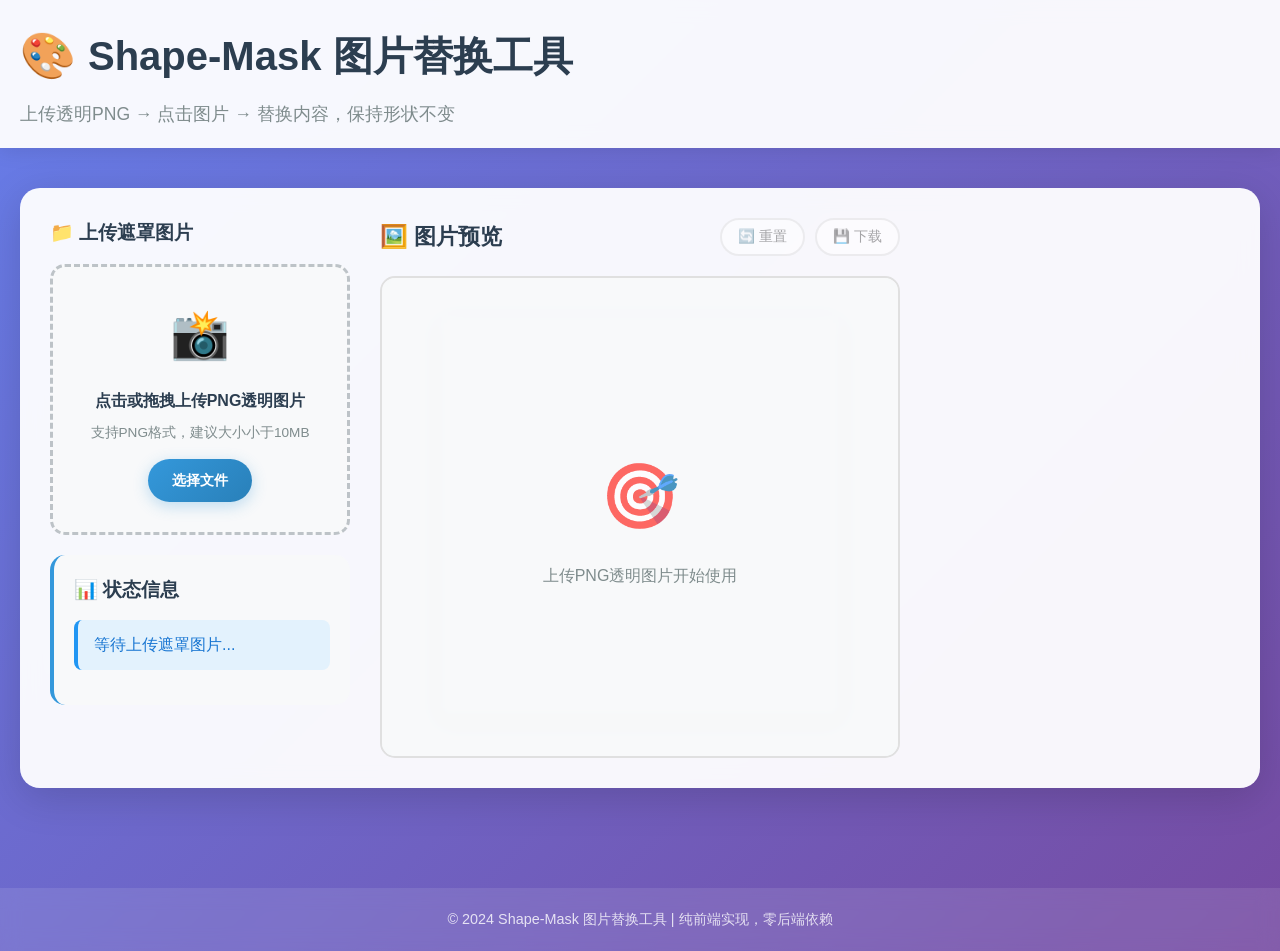
==== index.html @ 9d285d18 "🎨 完成Shape-Mask图片替换工具开发 ✨ 核心功能: - PNG透明图片遮罩上传 - Canvas图片展示和交互 - 点击激活替换工具面板 - 基于destination-in算法的图片裁剪 " ====
<!DOCTYPE html>
<html lang="zh-CN">
<head>
    <meta charset="UTF-8">
    <meta name="viewport" content="width=device-width, initial-scale=1.0">
    <title>Shape-Mask 图片替换工具</title>
    <link rel="stylesheet" href="style.css">
</head>
<body>
    <!-- Header -->
    <header class="header">
        <div class="container">
            <h1 class="title">
                <span class="icon">🎨</span>
                Shape-Mask 图片替换工具
            </h1>
            <p class="subtitle">上传透明PNG → 点击图片 → 替换内容，保持形状不变</p>
        </div>
    </header>

    <!-- Main Content -->
    <main class="main-content">
        <div class="container">
            <div class="workspace">
                <!-- Left Panel: Upload Area -->
                <aside class="left-panel">
                    <div class="upload-section">
                        <h2>📁 上传遮罩图片</h2>
                        <div class="upload-area" id="mask-upload-area">
                            <div class="upload-content">
                                <div class="upload-icon">📸</div>
                                <p class="upload-text">点击或拖拽上传PNG透明图片</p>
                                <p class="upload-hint">支持PNG格式，建议大小小于10MB</p>
                                <label for="mask-input" class="file-label" style="display: none;">上传遮罩图片</label>
                                <input type="file" id="mask-input" accept="image/png" class="file-input" title="选择PNG透明图片文件">
                                <button class="upload-btn" onclick="document.getElementById('mask-input').click()">
                                    选择文件
                                </button>
                            </div>
                        </div>
                    </div>

                    <!-- Status Display -->
                    <div class="status-section">
                        <h3>📊 状态信息</h3>
                        <div id="status" class="status info">
                            等待上传遮罩图片...
                        </div>
                        <div class="file-info" id="mask-info" style="display: none;">
                            <h4>遮罩图片信息：</h4>
                            <p id="mask-filename">文件名: -</p>
                            <p id="mask-size">尺寸: -</p>
                            <p id="mask-filesize">大小: -</p>
                        </div>
                    </div>
                </aside>

                <!-- Center Panel: Canvas Display -->
                <section class="center-panel">
                    <div class="canvas-container">
                        <div class="canvas-header">
                            <h2>🖼️ 图片预览</h2>
                            <div class="canvas-controls">
                                <button id="reset-btn" class="control-btn" disabled>
                                    🔄 重置
                                </button>
                                <button id="download-btn" class="control-btn" disabled>
                                    💾 下载
                                </button>
                            </div>
                        </div>
                        <div class="canvas-wrapper">
                            <canvas id="main-canvas" width="400" height="400"></canvas>
                            <div class="canvas-overlay" id="canvas-overlay">
                                <div class="overlay-content">
                                    <div class="overlay-icon">🎯</div>
                                    <p>上传PNG透明图片开始使用</p>
                                </div>
                            </div>
                            <div class="canvas-click-hint" id="click-hint" style="display: none;">
                                <div class="hint-content">
                                    <span class="hint-icon">👆</span>
                                    <span class="hint-text">点击图片开始替换</span>
                                </div>
                            </div>
                        </div>
                    </div>
                </section>

                <!-- Right Panel: Replace Tool (Hidden by default) -->
                <aside class="right-panel hidden" id="replace-panel">
                    <div class="tool-header">
                        <h2>🔧 图片替换工具</h2>
                        <button class="close-btn" id="close-tool-btn">✕</button>
                    </div>
                    
                    <div class="tool-content">
                        <div class="replace-section">
                            <h3>📷 选择新图片</h3>
                            <div class="upload-area small" id="replace-upload-area">
                                <div class="upload-content">
                                    <div class="upload-icon">🖼️</div>
                                    <p class="upload-text">选择要替换的图片</p>
                                    <p class="upload-hint">支持JPG、PNG等格式</p>
                                    <label for="replace-input" class="file-label" style="display: none;">选择替换图片</label>
                                    <input type="file" id="replace-input" accept="image/*" class="file-input" title="选择要替换的图片文件">
                                    <button class="upload-btn small" onclick="document.getElementById('replace-input').click()">
                                        选择图片
                                    </button>
                                </div>
                            </div>
                        </div>

                        <div class="preview-section" id="preview-section" style="display: none;">
                            <h3>👀 预览对比</h3>
                            <div class="preview-container">
                                <div class="preview-item">
                                    <h4>原图</h4>
                                    <canvas id="original-preview" width="150" height="150"></canvas>
                                </div>
                                <div class="preview-arrow">→</div>
                                <div class="preview-item">
                                    <h4>替换后</h4>
                                    <canvas id="result-preview" width="150" height="150"></canvas>
                                </div>
                            </div>
                        </div>

                        <div class="tool-actions">
                            <button id="apply-btn" class="action-btn primary" disabled>
                                ✅ 应用替换
                            </button>
                            <button id="cancel-btn" class="action-btn secondary">
                                ❌ 取消
                            </button>
                        </div>
                    </div>
                </aside>
            </div>
        </div>
    </main>

    <!-- Footer -->
    <footer class="footer">
        <div class="container">
            <p>&copy; 2024 Shape-Mask 图片替换工具 | 纯前端实现，零后端依赖</p>
        </div>
    </footer>

    <!-- Loading Overlay -->
    <div class="loading-overlay" id="loading-overlay" style="display: none;">
        <div class="loading-content">
            <div class="loading-spinner"></div>
            <p class="loading-text">处理中...</p>
        </div>
    </div>

    <script type="module" src="app.js"></script>
</body>
</html>
---- style.css ----
/* ===== CSS Reset & Base Styles ===== */
* {
    margin: 0;
    padding: 0;
    box-sizing: border-box;
}

body {
    font-family: -apple-system, BlinkMacSystemFont, 'Segoe UI', Roboto, 'Helvetica Neue', Arial, sans-serif;
    line-height: 1.6;
    color: #333;
    background: linear-gradient(135deg, #667eea 0%, #764ba2 100%);
    min-height: 100vh;
}

.container {
    max-width: 1400px;
    margin: 0 auto;
    padding: 0 20px;
}

/* ===== Header Styles ===== */
.header {
    background: rgba(255, 255, 255, 0.95);
    -webkit-backdrop-filter: blur(10px);
    backdrop-filter: blur(10px);
    box-shadow: 0 2px 20px rgba(0, 0, 0, 0.1);
    padding: 20px 0;
    position: sticky;
    top: 0;
    z-index: 100;
}

.title {
    font-size: 2.5rem;
    font-weight: 700;
    color: #2c3e50;
    margin-bottom: 8px;
    display: flex;
    align-items: center;
    gap: 12px;
}

.title .icon {
    font-size: 2.8rem;
    animation: rotate 3s ease-in-out infinite;
}

@keyframes rotate {
    0%, 100% { transform: rotate(0deg); }
    50% { transform: rotate(10deg); }
}

.subtitle {
    font-size: 1.1rem;
    color: #7f8c8d;
    font-weight: 400;
}

/* ===== Main Content Layout ===== */
.main-content {
    padding: 40px 0;
    min-height: calc(100vh - 200px);
}

.workspace {
    display: grid;
    grid-template-columns: 300px 1fr 300px;
    gap: 30px;
    background: rgba(255, 255, 255, 0.95);
    -webkit-backdrop-filter: blur(10px);
    backdrop-filter: blur(10px);
    border-radius: 20px;
    padding: 30px;
    box-shadow: 0 10px 40px rgba(0, 0, 0, 0.15);
    min-height: 600px;
}

/* ===== Left Panel Styles ===== */
.left-panel {
    display: flex;
    flex-direction: column;
    gap: 20px;
}

.upload-section h2,
.status-section h3 {
    color: #2c3e50;
    margin-bottom: 15px;
    font-size: 1.2rem;
    font-weight: 600;
}

.upload-area {
    border: 3px dashed #bdc3c7;
    border-radius: 15px;
    padding: 30px 20px;
    text-align: center;
    background: #f8f9fa;
    transition: all 0.3s ease;
    cursor: pointer;
    position: relative;
    overflow: hidden;
}

.upload-area:hover {
    border-color: #3498db;
    background: #e3f2fd;
    transform: translateY(-2px);
}

.upload-area.dragover {
    border-color: #2ecc71;
    background: #e8f5e8;
    transform: scale(1.02);
}

.upload-area.small {
    padding: 20px 15px;
}

.upload-content {
    position: relative;
    z-index: 2;
}

.upload-icon {
    font-size: 3rem;
    margin-bottom: 15px;
    display: block;
}

.upload-text {
    font-size: 1rem;
    font-weight: 600;
    color: #2c3e50;
    margin-bottom: 8px;
}

.upload-hint {
    font-size: 0.85rem;
    color: #7f8c8d;
    margin-bottom: 15px;
}

.file-input {
    position: absolute;
    left: -9999px;
    opacity: 0;
}

.file-label {
    display: none;
}

.upload-btn {
    background: linear-gradient(135deg, #3498db, #2980b9);
    color: white;
    border: none;
    padding: 12px 24px;
    border-radius: 25px;
    font-size: 0.9rem;
    font-weight: 600;
    cursor: pointer;
    transition: all 0.3s ease;
    box-shadow: 0 4px 15px rgba(52, 152, 219, 0.3);
}

.upload-btn:hover {
    transform: translateY(-2px);
    box-shadow: 0 6px 20px rgba(52, 152, 219, 0.4);
}

.upload-btn.small {
    padding: 8px 16px;
    font-size: 0.8rem;
}

/* ===== Status Section ===== */
.status-section {
    background: #f8f9fa;
    border-radius: 15px;
    padding: 20px;
    border-left: 4px solid #3498db;
}

.status {
    padding: 12px 16px;
    border-radius: 8px;
    font-weight: 500;
    margin-bottom: 15px;
}

.status.info {
    background: #e3f2fd;
    color: #1976d2;
    border-left: 4px solid #2196f3;
}

.status.success {
    background: #e8f5e8;
    color: #2e7d32;
    border-left: 4px solid #4caf50;
}

.status.error {
    background: #ffebee;
    color: #c62828;
    border-left: 4px solid #f44336;
}

.status.warning {
    background: #fff3e0;
    color: #ef6c00;
    border-left: 4px solid #ff9800;
}

.file-info {
    background: white;
    border-radius: 10px;
    padding: 15px;
    border: 1px solid #e0e0e0;
}

.file-info h4 {
    color: #2c3e50;
    margin-bottom: 10px;
    font-size: 0.9rem;
}

.file-info p {
    font-size: 0.85rem;
    color: #555;
    margin-bottom: 5px;
}

/* ===== Center Panel Styles ===== */
.center-panel {
    display: flex;
    flex-direction: column;
}

.canvas-container {
    flex: 1;
    display: flex;
    flex-direction: column;
}

.canvas-header {
    display: flex;
    justify-content: space-between;
    align-items: center;
    margin-bottom: 20px;
}

.canvas-header h2 {
    color: #2c3e50;
    font-size: 1.4rem;
    font-weight: 600;
}

.canvas-controls {
    display: flex;
    gap: 10px;
}

.control-btn {
    background: white;
    border: 2px solid #e0e0e0;
    color: #555;
    padding: 8px 16px;
    border-radius: 20px;
    font-size: 0.85rem;
    cursor: pointer;
    transition: all 0.3s ease;
}

.control-btn:hover:not(:disabled) {
    border-color: #3498db;
    color: #3498db;
    transform: translateY(-1px);
}

.control-btn:disabled {
    opacity: 0.5;
    cursor: not-allowed;
}

.canvas-wrapper {
    flex: 1;
    position: relative;
    display: flex;
    align-items: center;
    justify-content: center;
    background: #f8f9fa;
    border-radius: 15px;
    border: 2px solid #e0e0e0;
    min-height: 400px;
    overflow: hidden;
}

#main-canvas {
    max-width: 100%;
    max-height: 100%;
    border-radius: 10px;
    box-shadow: 0 4px 20px rgba(0, 0, 0, 0.1);
    cursor: pointer;
    transition: all 0.3s ease;
}

#main-canvas:hover {
    transform: scale(1.02);
    box-shadow: 0 6px 25px rgba(0, 0, 0, 0.15);
}

.canvas-overlay {
    position: absolute;
    top: 0;
    left: 0;
    right: 0;
    bottom: 0;
    display: flex;
    align-items: center;
    justify-content: center;
    background: rgba(248, 249, 250, 0.9);
    -webkit-backdrop-filter: blur(5px);
    backdrop-filter: blur(5px);
    transition: all 0.3s ease;
}

.canvas-overlay.hidden {
    opacity: 0;
    pointer-events: none;
}

.overlay-content {
    text-align: center;
    color: #7f8c8d;
}

.overlay-icon {
    font-size: 4rem;
    margin-bottom: 15px;
    opacity: 0.7;
}

.canvas-click-hint {
    position: absolute;
    top: 20px;
    left: 50%;
    transform: translateX(-50%);
    background: rgba(52, 152, 219, 0.9);
    color: white;
    padding: 8px 16px;
    border-radius: 20px;
    font-size: 0.85rem;
    font-weight: 500;
    animation: pulse 2s infinite;
    z-index: 10;
}

@keyframes pulse {
    0%, 100% { opacity: 0.9; transform: translateX(-50%) scale(1); }
    50% { opacity: 1; transform: translateX(-50%) scale(1.05); }
}

.hint-content {
    display: flex;
    align-items: center;
    gap: 8px;
}

.hint-icon {
    font-size: 1.2rem;
}

/* ===== Right Panel Styles ===== */
.right-panel {
    background: #f8f9fa;
    border-radius: 15px;
    border: 2px solid #e0e0e0;
    display: flex;
    flex-direction: column;
    transition: all 0.4s cubic-bezier(0.4, 0, 0.2, 1);
    transform: translateX(0);
    opacity: 1;
}

.right-panel.hidden {
    transform: translateX(100%);
    opacity: 0;
    pointer-events: none;
}

.tool-header {
    display: flex;
    justify-content: space-between;
    align-items: center;
    padding: 20px;
    border-bottom: 1px solid #e0e0e0;
    background: white;
    border-radius: 15px 15px 0 0;
}

.tool-header h2 {
    color: #2c3e50;
    font-size: 1.2rem;
    font-weight: 600;
}

.close-btn {
    background: none;
    border: none;
    font-size: 1.5rem;
    color: #7f8c8d;
    cursor: pointer;
    padding: 5px;
    border-radius: 50%;
    transition: all 0.3s ease;
}

.close-btn:hover {
    background: #e74c3c;
    color: white;
    transform: rotate(90deg);
}

.tool-content {
    flex: 1;
    padding: 20px;
    display: flex;
    flex-direction: column;
    gap: 20px;
}

.replace-section h3,
.preview-section h3 {
    color: #2c3e50;
    font-size: 1rem;
    font-weight: 600;
    margin-bottom: 15px;
}

.preview-section {
    background: white;
    border-radius: 10px;
    padding: 15px;
    border: 1px solid #e0e0e0;
}

.preview-container {
    display: flex;
    align-items: center;
    justify-content: space-between;
    gap: 15px;
}

.preview-item {
    text-align: center;
    flex: 1;
}

.preview-item h4 {
    font-size: 0.85rem;
    color: #555;
    margin-bottom: 10px;
}

.preview-item canvas {
    border: 1px solid #e0e0e0;
    border-radius: 8px;
    background: white;
}

.preview-arrow {
    font-size: 1.5rem;
    color: #3498db;
    font-weight: bold;
}

.tool-actions {
    display: flex;
    gap: 10px;
    margin-top: auto;
}

.action-btn {
    flex: 1;
    padding: 12px 20px;
    border: none;
    border-radius: 25px;
    font-size: 0.9rem;
    font-weight: 600;
    cursor: pointer;
    transition: all 0.3s ease;
}

.action-btn.primary {
    background: linear-gradient(135deg, #2ecc71, #27ae60);
    color: white;
    box-shadow: 0 4px 15px rgba(46, 204, 113, 0.3);
}

.action-btn.primary:hover:not(:disabled) {
    transform: translateY(-2px);
    box-shadow: 0 6px 20px rgba(46, 204, 113, 0.4);
}

.action-btn.primary:disabled {
    background: #bdc3c7;
    box-shadow: none;
    cursor: not-allowed;
}

.action-btn.secondary {
    background: white;
    color: #e74c3c;
    border: 2px solid #e74c3c;
}

.action-btn.secondary:hover {
    background: #e74c3c;
    color: white;
    transform: translateY(-2px);
}

/* ===== Footer Styles ===== */
.footer {
    background: rgba(255, 255, 255, 0.1);
    -webkit-backdrop-filter: blur(10px);
    backdrop-filter: blur(10px);
    color: white;
    text-align: center;
    padding: 20px 0;
    margin-top: 40px;
}

.footer p {
    font-size: 0.9rem;
    opacity: 0.8;
}

/* ===== Loading Overlay ===== */
.loading-overlay {
    position: fixed;
    top: 0;
    left: 0;
    right: 0;
    bottom: 0;
    background: rgba(0, 0, 0, 0.7);
    -webkit-backdrop-filter: blur(5px);
    backdrop-filter: blur(5px);
    display: flex;
    align-items: center;
    justify-content: center;
    z-index: 1000;
}

.loading-content {
    text-align: center;
    color: white;
}

.loading-spinner {
    width: 50px;
    height: 50px;
    border: 4px solid rgba(255, 255, 255, 0.3);
    border-top: 4px solid white;
    border-radius: 50%;
    animation: spin 1s linear infinite;
    margin: 0 auto 20px;
}

@keyframes spin {
    0% { transform: rotate(0deg); }
    100% { transform: rotate(360deg); }
}

.loading-text {
    font-size: 1.1rem;
    font-weight: 500;
}

/* ===== Responsive Design ===== */
@media (max-width: 1200px) {
    .workspace {
        grid-template-columns: 280px 1fr 280px;
        gap: 20px;
        padding: 20px;
    }
}

@media (max-width: 992px) {
    .workspace {
        grid-template-columns: 1fr;
        grid-template-rows: auto auto auto;
        gap: 20px;
    }
    
    .right-panel.hidden {
        transform: translateY(100%);
    }
    
    .title {
        font-size: 2rem;
    }
    
    .canvas-wrapper {
        min-height: 300px;
    }
}

@media (max-width: 768px) {
    .container {
        padding: 0 15px;
    }
    
    .main-content {
        padding: 20px 0;
    }
    
    .workspace {
        padding: 15px;
        border-radius: 15px;
    }
    
    .title {
        font-size: 1.8rem;
    }
    
    .subtitle {
        font-size: 1rem;
    }
    
    .canvas-header {
        flex-direction: column;
        gap: 15px;
        align-items: flex-start;
    }
    
    .tool-actions {
        flex-direction: column;
    }
}

@media (max-width: 480px) {
    .upload-area {
        padding: 20px 15px;
    }
    
    .upload-icon {
        font-size: 2.5rem;
    }
    
    .upload-text {
        font-size: 0.9rem;
    }
    
    .canvas-wrapper {
        min-height: 250px;
    }
    
    #main-canvas {
        max-width: 90%;
        max-height: 90%;
    }
}
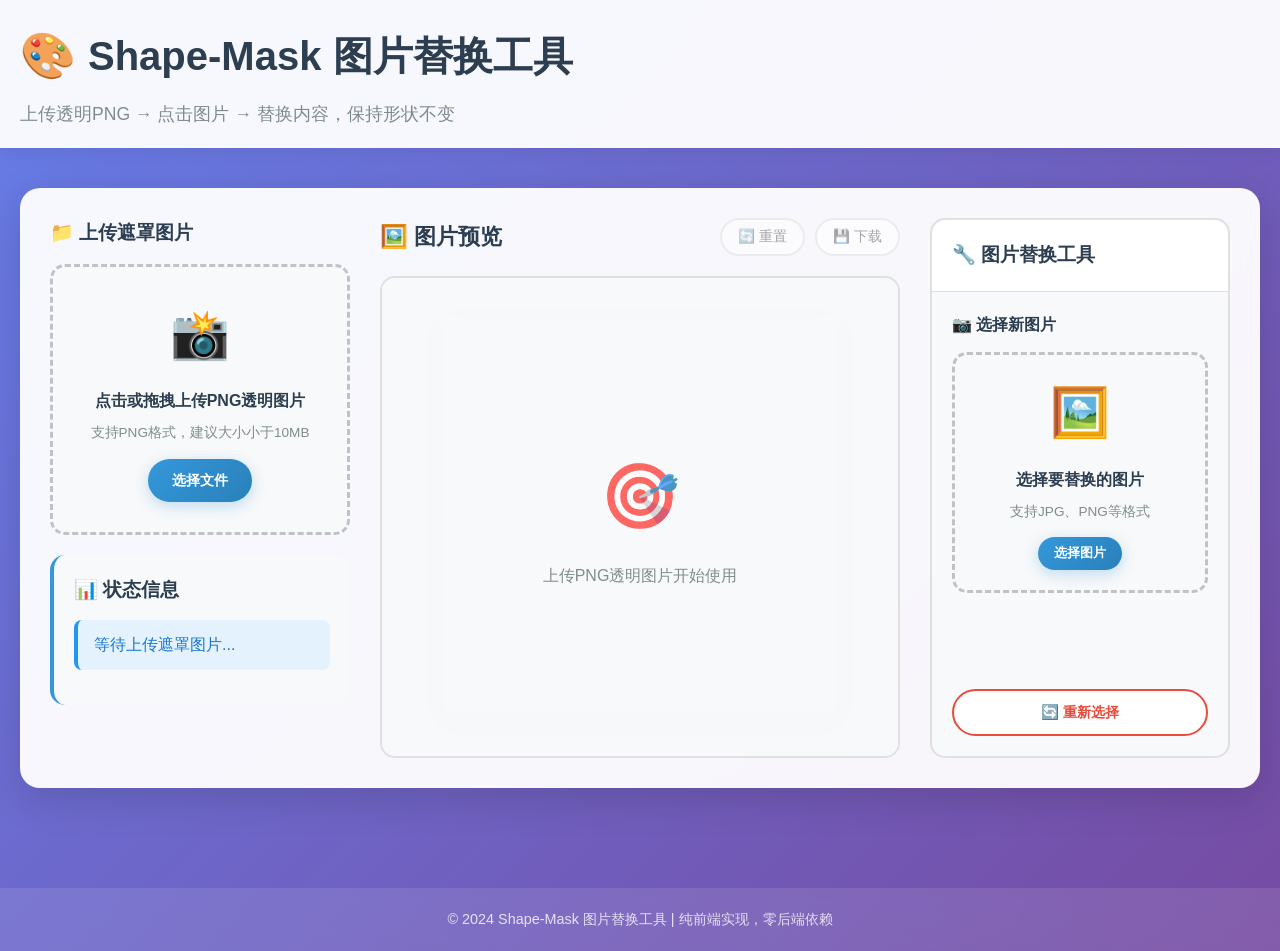
==== commit c4775354: "feat: 添加替换图片拖拽移动功能和Canvas点击检测 - 添加拖拽相关全局状态变量 (isDragging, dragStartX/Y, replaceOffsetX/Y) - 修改ImageP" ====
--- a/index.html
+++ b/index.html
@@ -70,6 +70,20 @@
                             </div>
                         </div>
                         <div class="canvas-wrapper">
+                            <!-- 缩放控制器移至Canvas上方 -->
+                            <div class="scale-controls" id="scale-controls" style="display: none;">
+                                <div class="scale-slider-container">
+                                    <label for="scale-slider">缩放：</label>
+                                    <input type="range" id="scale-slider" min="0.1" max="3" step="0.1" value="1">
+                                    <span id="scale-value">100%</span>
+                                </div>
+                                <div class="scale-buttons">
+                                    <button class="scale-btn" id="fit-btn">📐 适应</button>
+                                    <button class="scale-btn" id="reset-scale-btn">🔄 重置</button>
+                                    <button class="scale-btn" id="apply-replace-btn">✅ 完成</button>
+                                </div>
+                            </div>
+                            
                             <canvas id="main-canvas" width="400" height="400"></canvas>
                             <div class="canvas-overlay" id="canvas-overlay">
                                 <div class="overlay-content">
@@ -77,21 +91,14 @@
                                     <p>上传PNG透明图片开始使用</p>
                                 </div>
                             </div>
-                            <div class="canvas-click-hint" id="click-hint" style="display: none;">
-                                <div class="hint-content">
-                                    <span class="hint-icon">👆</span>
-                                    <span class="hint-text">点击图片开始替换</span>
-                                </div>
-                            </div>
                         </div>
                     </div>
                 </section>
 
-                <!-- Right Panel: Replace Tool (Hidden by default) -->
-                <aside class="right-panel hidden" id="replace-panel">
+                <!-- Right Panel: Replace Tool -->
+                <aside class="right-panel" id="replace-panel">
                     <div class="tool-header">
                         <h2>🔧 图片替换工具</h2>
-                        <button class="close-btn" id="close-tool-btn">✕</button>
                     </div>
                     
                     <div class="tool-content">
@@ -111,27 +118,18 @@
                             </div>
                         </div>
 
-                        <div class="preview-section" id="preview-section" style="display: none;">
-                            <h3>👀 预览对比</h3>
-                            <div class="preview-container">
-                                <div class="preview-item">
-                                    <h4>原图</h4>
-                                    <canvas id="original-preview" width="150" height="150"></canvas>
-                                </div>
-                                <div class="preview-arrow">→</div>
-                                <div class="preview-item">
-                                    <h4>替换后</h4>
-                                    <canvas id="result-preview" width="150" height="150"></canvas>
-                                </div>
+                        <div class="replace-info" id="replace-info" style="display: none;">
+                            <h3>📊 替换图片信息</h3>
+                            <div class="info-content">
+                                <p id="replace-filename">文件名: -</p>
+                                <p id="replace-size">尺寸: -</p>
+                                <p id="replace-filesize">大小: -</p>
                             </div>
                         </div>
 
                         <div class="tool-actions">
-                            <button id="apply-btn" class="action-btn primary" disabled>
-                                ✅ 应用替换
-                            </button>
-                            <button id="cancel-btn" class="action-btn secondary">
-                                ❌ 取消
+                            <button id="reset-replace-btn" class="action-btn secondary">
+                                🔄 重新选择
                             </button>
                         </div>
                     </div>
@@ -155,6 +153,6 @@
         </div>
     </div>
 
-    <script type="module" src="app.js"></script>
+    <script src="app.js"></script>
 </body>
 </html> 
--- a/style.css
+++ b/style.css
@@ -344,34 +344,169 @@
     opacity: 0.7;
 }
 
-.canvas-click-hint {
+/* ===== 替换图片控制层 ===== */
+.replace-controls {
+    position: absolute;
+    top: 0;
+    left: 0;
+    right: 0;
+    bottom: 0;
+    background: rgba(52, 152, 219, 0.1);
+    border: 2px dashed #3498db;
+    border-radius: 15px;
+    display: flex;
+    align-items: center;
+    justify-content: center;
+    transition: all 0.3s ease;
+    z-index: 5;
+}
+
+.replace-controls:hover {
+    background: rgba(52, 152, 219, 0.15);
+    border-color: #2980b9;
+}
+
+.replace-upload-zone {
+    text-align: center;
+    padding: 40px 20px;
+}
+
+.upload-prompt {
+    color: #3498db;
+}
+
+.upload-prompt .upload-icon {
+    font-size: 3rem;
+    margin-bottom: 15px;
+    display: block;
+}
+
+.upload-prompt p {
+    font-size: 1.1rem;
+    font-weight: 600;
+    margin-bottom: 20px;
+}
+
+.upload-btn-main {
+    background: linear-gradient(135deg, #3498db, #2980b9);
+    color: white;
+    border: none;
+    padding: 12px 24px;
+    border-radius: 25px;
+    font-size: 0.9rem;
+    font-weight: 600;
+    cursor: pointer;
+    transition: all 0.3s ease;
+    box-shadow: 0 4px 15px rgba(52, 152, 219, 0.3);
+}
+
+.upload-btn-main:hover {
+    transform: translateY(-2px);
+    box-shadow: 0 6px 20px rgba(52, 152, 219, 0.4);
+}
+
+/* ===== 缩放控制器 ===== */
+.scale-controls {
     position: absolute;
     top: 20px;
     left: 50%;
     transform: translateX(-50%);
-    background: rgba(52, 152, 219, 0.9);
+    background: rgba(255, 255, 255, 0.95);
+    backdrop-filter: blur(10px);
+    -webkit-backdrop-filter: blur(10px);
+    border-radius: 15px;
+    padding: 15px 20px;
+    box-shadow: 0 4px 20px rgba(0, 0, 0, 0.15);
+    z-index: 10;
+    min-width: 300px;
+}
+
+.scale-slider-container {
+    display: flex;
+    align-items: center;
+    gap: 10px;
+    margin-bottom: 15px;
+}
+
+.scale-slider-container label {
+    font-size: 0.9rem;
+    font-weight: 600;
+    color: #2c3e50;
+    min-width: 40px;
+}
+
+#scale-slider {
+    flex: 1;
+    height: 6px;
+    border-radius: 3px;
+    background: #e0e0e0;
+    outline: none;
+    -webkit-appearance: none;
+}
+
+#scale-slider::-webkit-slider-thumb {
+    -webkit-appearance: none;
+    width: 18px;
+    height: 18px;
+    border-radius: 50%;
+    background: #3498db;
+    cursor: pointer;
+    box-shadow: 0 2px 6px rgba(52, 152, 219, 0.3);
+}
+
+#scale-slider::-moz-range-thumb {
+    width: 18px;
+    height: 18px;
+    border-radius: 50%;
+    background: #3498db;
+    cursor: pointer;
+    border: none;
+    box-shadow: 0 2px 6px rgba(52, 152, 219, 0.3);
+}
+
+#scale-value {
+    font-size: 0.85rem;
+    font-weight: 600;
+    color: #3498db;
+    min-width: 45px;
+    text-align: right;
+}
+
+.scale-buttons {
+    display: flex;
+    gap: 8px;
+    justify-content: center;
+}
+
+.scale-btn {
+    background: white;
+    border: 2px solid #e0e0e0;
+    color: #555;
+    padding: 6px 12px;
+    border-radius: 15px;
+    font-size: 0.8rem;
+    cursor: pointer;
+    transition: all 0.3s ease;
+    font-weight: 500;
+}
+
+.scale-btn:hover {
+    border-color: #3498db;
+    color: #3498db;
+    transform: translateY(-1px);
+}
+
+.scale-btn#apply-replace-btn {
+    background: linear-gradient(135deg, #2ecc71, #27ae60);
     color: white;
-    padding: 8px 16px;
-    border-radius: 20px;
-    font-size: 0.85rem;
-    font-weight: 500;
-    animation: pulse 2s infinite;
-    z-index: 10;
-}
-
-@keyframes pulse {
-    0%, 100% { opacity: 0.9; transform: translateX(-50%) scale(1); }
-    50% { opacity: 1; transform: translateX(-50%) scale(1.05); }
-}
-
-.hint-content {
-    display: flex;
-    align-items: center;
-    gap: 8px;
-}
-
-.hint-icon {
-    font-size: 1.2rem;
+    border-color: #2ecc71;
+}
+
+.scale-btn#apply-replace-btn:hover {
+    border-color: #27ae60;
+    color: white;
+    transform: translateY(-2px);
+    box-shadow: 0 4px 12px rgba(46, 204, 113, 0.3);
 }
 
 /* ===== Right Panel Styles ===== */
@@ -381,15 +516,19 @@
     border: 2px solid #e0e0e0;
     display: flex;
     flex-direction: column;
-    transition: all 0.4s cubic-bezier(0.4, 0, 0.2, 1);
-    transform: translateX(0);
+    transition: all 0.3s ease;
+    transform: none;
     opacity: 1;
 }
 
+.right-panel.active {
+    border-color: #3498db;
+    box-shadow: 0 4px 20px rgba(52, 152, 219, 0.15);
+    background: #f8fafe;
+}
+
 .right-panel.hidden {
-    transform: translateX(100%);
-    opacity: 0;
-    pointer-events: none;
+    display: none;
 }
 
 .tool-header {
@@ -664,4 +803,54 @@
         max-width: 90%;
         max-height: 90%;
     }
+}
+
+/* ===== 替换图片信息样式 ===== */
+.replace-info {
+    background: white;
+    border-radius: 10px;
+    padding: 15px;
+    border: 1px solid #e0e0e0;
+}
+
+.replace-info h3 {
+    color: #2c3e50;
+    font-size: 1rem;
+    font-weight: 600;
+    margin-bottom: 15px;
+}
+
+.info-content p {
+    font-size: 0.85rem;
+    color: #555;
+    margin: 5px 0;
+    padding: 3px 0;
+    border-bottom: 1px solid #f0f0f0;
+}
+
+.info-content p:last-child {
+    border-bottom: none;
+}
+
+/* ===== Canvas半透明遮罩效果 ===== */
+.canvas-wrapper.replace-mode {
+    position: relative;
+}
+
+.canvas-wrapper.replace-mode::before {
+    content: '';
+    position: absolute;
+    top: 0;
+    left: 0;
+    right: 0;
+    bottom: 0;
+    background: rgba(0, 0, 0, 0.3);
+    z-index: 5;
+    pointer-events: none;
+    border-radius: 10px;
+}
+
+.canvas-wrapper.replace-mode #main-canvas {
+    position: relative;
+    z-index: 6;
 } 
